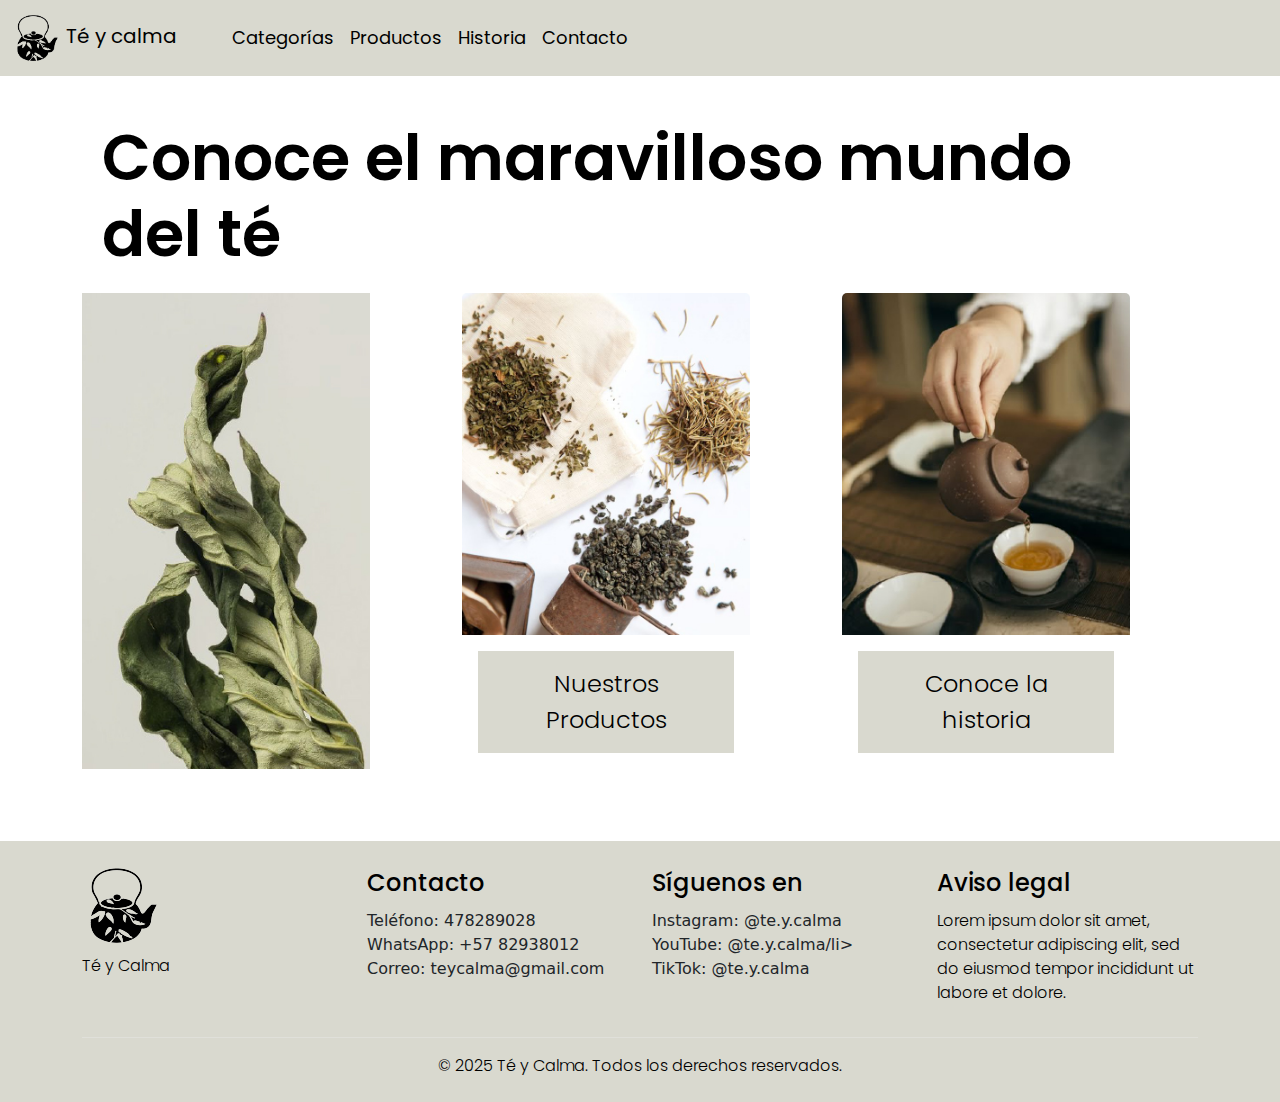
==== index.html @ 10cede85 "cambio de rutas" ====
<!DOCTYPE html>
<html lang="es">

<head>
    <meta charset="UTF-8">
    <meta name="viewport" content="width=device-width, initial-scale=1.0">
    <title>Index té</title>
    <link href="https://cdn.jsdelivr.net/npm/bootstrap@5.3.3/dist/css/bootstrap.min.css" rel="stylesheet"
        integrity="sha384-QWTKZyjpPEjISv5WaRU9OFeRpok6YctnYmDr5pNlyT2bRjXh0JMhjY6hW+ALEwIH" crossorigin="anonymous" />
    <link rel="stylesheet" href="assets/style.css">
</head>

<body>
    <header>
        <nav class="navbar navbar-expand-lg bg-body-tertiary">
            <div class="container-fluid">
                <a class="navbar-brand" href="/index.html">
                    <img class=w-25 src="assets/img/logo-negro.png" alt="logo-tetera-negro">
                    Té y calma
                </a>
                <button class="navbar-toggler" type="button" data-bs-toggle="collapse"
                    data-bs-target="#navbarSupportedContent" aria-controls="navbarSupportedContent"
                    aria-expanded="false" aria-label="Toggle navigation">
                    <span class="navbar-toggler-icon"></span>
                </button>
                <div class="collapse navbar-collapse" id="navbarSupportedContent">
                    <ul class="navbar-nav me-auto mb-2 mb-lg-0">
                        <li class="nav-item">
                            <a class="nav-link active" aria-current="page" href="pages/categorias.html">Categorías</a>
                        </li>
                        <li class="nav-item">
                            <a class="nav-link active" aria-current="page" href="pages/productos.html">Productos</a>
                        </li>
                        <li class="nav-item">
                            <a class="nav-link active" aria-current="page" href="pages/historia.html">Historia</a>
                        </li>
                        <li class="nav-item">
                            <a class="nav-link active" aria-current="page" href="pages/contacto.html">Contacto</a>
                        </li>
                    </ul>
                </div>
            </div>
        </nav>
    </header>

        <main class="container py-4">
            <h1 >Conoce el maravilloso mundo del té</h1>
        
            <div class="row align-items-stretch g-4">
                <!-- Imagen principal -->
                <div class="col-12 col-md-4 d-flex justify-content-left">
                    <div class="w-100" style="max-width: 18rem;">
                        <img class="img-fluid h-100" src="assets/img/foto-te-index-100.jpg" alt="hojas de té" style="object-fit: cover;">
                    </div>
                </div>
        
                <!-- Tarjetas -->
                <div class="col-12 col-md-4 d-flex justify-content-left">
                    <div class="card border-0" style="width: 18rem;">
                        <img class="card-img-top img-fluid" src="assets/img/productos inicio-100.jpg" alt="tipos-de-te">
                        <div class="card-body">
                            <a href="pages/productos.html"> 
                                <button>
                                    Nuestros Productos
                            </button>
                            </a>
                        </div>
                    </div>
                </div>
        
                <div class="col-12 col-md-4 d-flex justify-content-left">
                    <div class="card border-0 " style="width: 18rem;">
                        <img class="card-img-top img-fluid" src="assets/img/historia inicio-100.jpg" alt="historia del té">
                        <div class="card-body">
                            <a href="pages/historia.html">
                                <button>
                                Conoce la historia
                                </button>
                            </a>
                        </div>
                    </div>
                </div>
            </div>
        </main>
        

    <br>
    </br>
    <footer class="bg text-dark py-4">
        <div class="container  text-md-start">
            <div class="row">

                <!-- Logo y Nombre -->
                <div class="col-md-3  text-md-start">
                    <img src="assets/img/logo-negro.png" alt="logo-tetera-negro" class="img-fluid mb-2"
                        style="max-width: 100px;">
                    <p>Té y Calma</p>
                </div>

                <!-- Contacto -->
                <div class="col-md-3">
                    <h4>Contacto</h4>
                    <ul class="list-unstyled">
                        <li>Teléfono: 478289028</li>
                        <li>WhatsApp: +57 82938012</li>
                        <li>Correo: <a href="mailto:teycalma@gmail.com"
                                class="text-dark text-decoration-none">teycalma@gmail.com</a></li>
                    </ul>
                </div>

                <!-- Redes Sociales -->
                <div class="col-md-3">
                    <h4>Síguenos en</h4>
                    <ul class="list-unstyled">
                        <li>Instagram: @te.y.calma</li>
                        <li>YouTube: @te.y.calma/li>
                        <li>TikTok: @te.y.calma </li>
                    </ul>
                </div>

                <!-- Aviso Legal -->
                <div class="col-md-3">
                    <h4>Aviso legal</h4>
                    <p>Lorem ipsum dolor sit amet, consectetur adipiscing elit, sed do eiusmod tempor incididunt ut
                        labore et dolore.</p>
                </div>
            </div>

            <!-- Línea divisoria -->
            <hr class="my-3 border-light">

            <!-- Copyright -->
            <div class="text-center">
                <p class="mb-0">&copy; 2025 Té y Calma. Todos los derechos reservados.</p>
            </div>
        </div>
    </footer>
    


    <script src="https://cdn.jsdelivr.net/npm/bootstrap@5.3.3/dist/js/bootstrap.bundle.min.js"
        integrity="sha384-YvpcrYf0tY3lHB60NNkmXc5s9fDVZLESaAA55NDzOxhy9GkcIdslK1eN7N6jIeHz"
        crossorigin="anonymous"></script>
</body>

</html>
---- assets/style.css ----
@import url('https://fonts.googleapis.com/css2?family=Poppins:ital,wght@0,100;0,200;0,300;0,400;0,500;0,600;0,700;0,800;0,900;1,100;1,200;1,300;1,400;1,500;1,600;1,700;1,800;1,900&family=Roboto:ital,wght@0,100..900;1,100..900&family=Space+Mono:ital,wght@0,400;0,700;1,400;1,700&display=swap');

*{
    padding:0;
    margin: 0;
}


.menu{
    padding:20px;
    margin:auto;

}
.menu ul {
    display:flex;
    justify-content:space-between;
    gap:20px;

    text-decoration:none;
    list-style:none;
    font-family: 'Poppins';
    font-style: normal;
    font-weight: 400;
    font-size: 24px;
    color: #000000;
}
.menu ul li a{
    text-decoration:none;
    color: #000000;
}


h1{
    font-family:"Poppins";
    font-style: normal;
    font-weight: 600;
    font-size: 64px;
    color: #000000;
    padding:20px;
    margin:auto;
    }

h2{
    font-family:"Poppins";
    font-style: normal;
    font-weight: 500;
    font-size: 36px;
    color: #000000;
}

h3{

font-family: 'Poppins';
font-style: normal;
font-weight: 500;
font-size: 20px;
line-height: 30px;
color: #000000;
}

h4{
font-family: 'Poppins';
font-style: normal;
font-weight: 500;
font-size: 24px;
line-height: 36px;

color: #000000;
}


    

p{
    font-family:'Poppins';
    font-style: normal;
    font-weight: 300;
    font-size: 16px;
    line-height: 24px;
    color: #000000;

}

button{
    background-color:#D9D9CF;
    border: none;
    color: black;
    padding: 15px 32px;
    text-align: center;
    text-decoration: none;
    display: inline-block;
    font-family: 'Poppins';
    font-style: normal;
    font-weight: 300;
    font-size: 24px;

}



.texto-contacto{
    font-family: 'Poppins';
    font-style: normal;
    font-weight: 300;
    font-size: 20px;
    line-height: 30px;
    
    color: #000000;

}
.formcontacto{

    
    background-color:#D9D9CF;
    border: none;
    color: black;
    padding: 15px 32px;
    text-align: left;
    text-decoration: none;
    display: inline-block;
    font-family: 'Poppins';
    font-style: normal;
    font-weight: 300;
    font-size: 24px;

}

.boton-enviar{
    background-color:#D9D9CF;
    border: none;
    color: black;
    padding: 15px 32px;
    text-align: left;
    text-decoration: none;
    display: inline-block;
    font-family: 'Poppins';
    font-style: normal;
    font-weight: 300;
    font-size: 24px;
}
.categoria{
    display:grid;
    grid-template-columns:1fr 1fr;
    margin:auto;
    padding:20px;
}


.card-descripcion {
    padding:40px;
    margin:auto;
    display:flex;
    flex-direction: column;
    justify-content: space-between;
}
.text-categoria{
    margin-top:10px;}

.navbar {
    background-color:#D9D9CF !important;
    text-decoration:none;
    list-style:none;
    font-family: 'Poppins';
    font-style: normal;
    font-weight: 400;
    font-size: 18px;
    color: #000000;

}

.container-categoria{
    margin:auto;
    padding:20px;
    display:grid;
    grid-template-columns:1fr 1fr;
    gap:20px;

}
@media (max-width: 500px) {
    .container-categoria {
    grid-template-columns: 1fr;
    }
}


.container-producto{
    margin:auto;
    padding:20px;
    display:grid;
    grid-template-columns:1fr 1fr 1fr;
    gap:20px;

}
@media (max-width: 600px) {
    .container-producto {
    grid-template-columns: 1fr;
    }
}

@media (min-width:600px)and(max-width: 950px) {
    .container-producto {
    grid-template-columns: 1fr 1fr;
    }
}

footer{
    background-color:#D9D9CF;}

.container-historia{
    padding:20px;
    margin: auto;
}

@media (max-width: 500px) {
    .descubre {
    grid-template-columns: 1fr;
    }
}
.principal{
    display:grid;
    grid-template-columns: 1fr 1fr;
}
@media (max-width: 500px) {
    .principal {
    grid-template-columns: 1fr;
    }
}
html, body {
    overflow-x: hidden;
}
.contacto{
    padding: 10px;
    margin: auto;
}
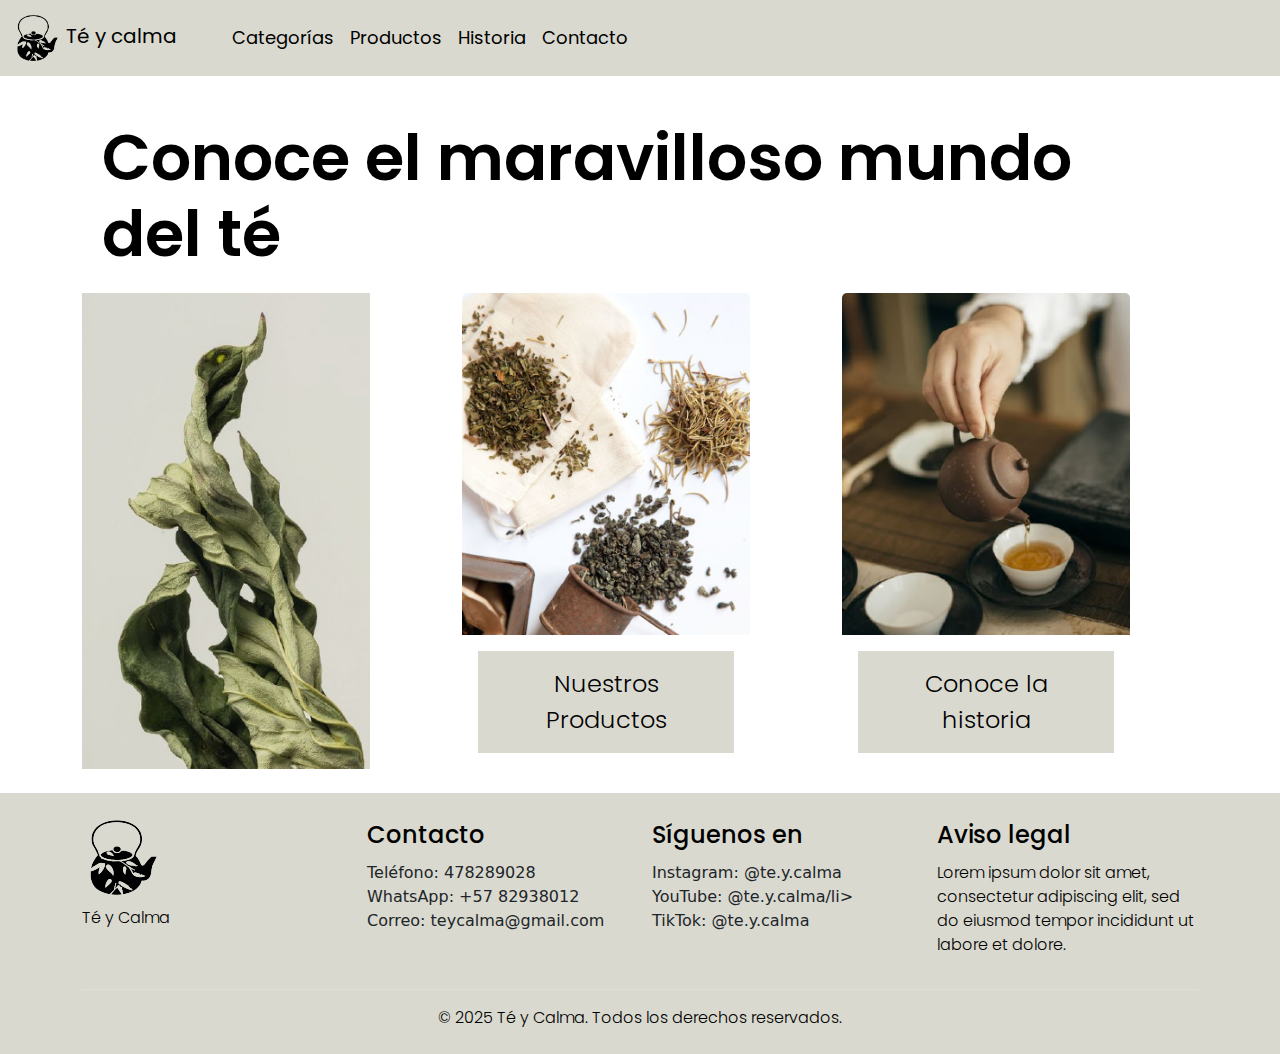
==== commit e57720c1: "tabulado" ====
--- a/index.html
+++ b/index.html
@@ -14,7 +14,7 @@
     <header>
         <nav class="navbar navbar-expand-lg bg-body-tertiary">
             <div class="container-fluid">
-                <a class="navbar-brand" href="/index.html">
+                <a class="navbar-brand" href="index.html">
                     <img class=w-25 src="assets/img/logo-negro.png" alt="logo-tetera-negro">
                     Té y calma
                 </a>
@@ -43,49 +43,49 @@
         </nav>
     </header>
 
-        <main class="container py-4">
-            <h1 >Conoce el maravilloso mundo del té</h1>
-        
-            <div class="row align-items-stretch g-4">
-                <!-- Imagen principal -->
-                <div class="col-12 col-md-4 d-flex justify-content-left">
-                    <div class="w-100" style="max-width: 18rem;">
-                        <img class="img-fluid h-100" src="assets/img/foto-te-index-100.jpg" alt="hojas de té" style="object-fit: cover;">
-                    </div>
+    <main class="container py-4">
+        <h1>Conoce el maravilloso mundo del té</h1>
+
+        <div class="row align-items-stretch g-4">
+            <!-- Imagen principal -->
+            <div class="col-12 col-md-4 d-flex justify-content-left">
+                <div class="w-100" style="max-width: 18rem;">
+                    <img class="img-fluid h-100" src="assets/img/foto-te-index-100.jpg" alt="hojas de té"
+                        style="object-fit: cover;">
                 </div>
-        
-                <!-- Tarjetas -->
-                <div class="col-12 col-md-4 d-flex justify-content-left">
-                    <div class="card border-0" style="width: 18rem;">
-                        <img class="card-img-top img-fluid" src="assets/img/productos inicio-100.jpg" alt="tipos-de-te">
-                        <div class="card-body">
-                            <a href="pages/productos.html"> 
-                                <button>
-                                    Nuestros Productos
+            </div>
+
+            <!-- Tarjetas -->
+            <div class="col-12 col-md-4 d-flex justify-content-left">
+                <div class="card border-0" style="width: 18rem;">
+                    <img class="card-img-top img-fluid" src="assets/img/productos inicio-100.jpg" alt="tipos-de-te">
+                    <div class="card-body">
+                        <a href="pages/productos.html">
+                            <button>
+                                Nuestros Productos
                             </button>
-                            </a>
-                        </div>
-                    </div>
-                </div>
-        
-                <div class="col-12 col-md-4 d-flex justify-content-left">
-                    <div class="card border-0 " style="width: 18rem;">
-                        <img class="card-img-top img-fluid" src="assets/img/historia inicio-100.jpg" alt="historia del té">
-                        <div class="card-body">
-                            <a href="pages/historia.html">
-                                <button>
-                                Conoce la historia
-                                </button>
-                            </a>
-                        </div>
+                        </a>
                     </div>
                 </div>
             </div>
-        </main>
-        
 
-    <br>
-    </br>
+            <div class="col-12 col-md-4 d-flex justify-content-left">
+                <div class="card border-0 " style="width: 18rem;">
+                    <img class="card-img-top img-fluid" src="assets/img/historia inicio-100.jpg" alt="historia del té">
+                    <div class="card-body">
+                        <a href="pages/historia.html">
+                            <button>
+                                Conoce la historia
+                            </button>
+                        </a>
+                    </div>
+                </div>
+            </div>
+        </div>
+    </main>
+
+
+
     <footer class="bg text-dark py-4">
         <div class="container  text-md-start">
             <div class="row">
@@ -135,7 +135,7 @@
             </div>
         </div>
     </footer>
-    
+
 
 
     <script src="https://cdn.jsdelivr.net/npm/bootstrap@5.3.3/dist/js/bootstrap.bundle.min.js"
--- a/assets/style.css
+++ b/assets/style.css
@@ -1,79 +1,80 @@
-
 @import url('https://fonts.googleapis.com/css2?family=Poppins:ital,wght@0,100;0,200;0,300;0,400;0,500;0,600;0,700;0,800;0,900;1,100;1,200;1,300;1,400;1,500;1,600;1,700;1,800;1,900&family=Roboto:ital,wght@0,100..900;1,100..900&family=Space+Mono:ital,wght@0,400;0,700;1,400;1,700&display=swap');
 
-*{
-    padding:0;
+* {
+    padding: 0;
     margin: 0;
 }
 
 
-.menu{
-    padding:20px;
-    margin:auto;
-
-}
+.menu {
+    padding: 20px;
+    margin: auto;
+
+}
+
 .menu ul {
-    display:flex;
-    justify-content:space-between;
-    gap:20px;
-
-    text-decoration:none;
-    list-style:none;
+    display: flex;
+    justify-content: space-between;
+    gap: 20px;
+
+    text-decoration: none;
+    list-style: none;
     font-family: 'Poppins';
     font-style: normal;
     font-weight: 400;
     font-size: 24px;
     color: #000000;
 }
-.menu ul li a{
-    text-decoration:none;
-    color: #000000;
-}
-
-
-h1{
-    font-family:"Poppins";
+
+.menu ul li a {
+    text-decoration: none;
+    color: #000000;
+}
+
+
+h1 {
+    font-family: "Poppins";
     font-style: normal;
     font-weight: 600;
     font-size: 64px;
     color: #000000;
-    padding:20px;
-    margin:auto;
-    }
-
-h2{
-    font-family:"Poppins";
+    padding: 20px;
+    margin: auto;
+}
+
+h2 {
+    font-family: "Poppins";
     font-style: normal;
     font-weight: 500;
     font-size: 36px;
     color: #000000;
 }
 
-h3{
-
-font-family: 'Poppins';
-font-style: normal;
-font-weight: 500;
-font-size: 20px;
-line-height: 30px;
-color: #000000;
-}
-
-h4{
-font-family: 'Poppins';
-font-style: normal;
-font-weight: 500;
-font-size: 24px;
-line-height: 36px;
-
-color: #000000;
-}
-
-
-    
-
-p{
-    font-family:'Poppins';
+h3 {
+
+    font-family: 'Poppins';
+    font-style: normal;
+    font-weight: 500;
+    font-size: 20px;
+    line-height: 30px;
+    color: #000000;
+}
+
+h4 {
+    font-family: 'Poppins';
+    font-style: normal;
+    font-weight: 500;
+    font-size: 24px;
+    line-height: 36px;
+
+    color: #000000;
+}
+
+
+
+
+p {
+    font-family: 'Poppins';
     font-style: normal;
     font-weight: 300;
     font-size: 16px;
@@ -82,8 +83,8 @@
 
 }
 
-button{
-    background-color:#D9D9CF;
+button {
+    background-color: #D9D9CF;
     border: none;
     color: black;
     padding: 15px 32px;
@@ -99,20 +100,21 @@
 
 
 
-.texto-contacto{
+.texto-contacto {
     font-family: 'Poppins';
     font-style: normal;
     font-weight: 300;
     font-size: 20px;
     line-height: 30px;
-    
-    color: #000000;
-
-}
-.formcontacto{
-
-    
-    background-color:#D9D9CF;
+
+    color: #000000;
+
+}
+
+.formcontacto {
+
+
+    background-color: #D9D9CF;
     border: none;
     color: black;
     padding: 15px 32px;
@@ -126,8 +128,8 @@
 
 }
 
-.boton-enviar{
-    background-color:#D9D9CF;
+.boton-enviar {
+    background-color: #D9D9CF;
     border: none;
     color: black;
     padding: 15px 32px;
@@ -139,28 +141,31 @@
     font-weight: 300;
     font-size: 24px;
 }
-.categoria{
-    display:grid;
-    grid-template-columns:1fr 1fr;
-    margin:auto;
-    padding:20px;
+
+.categoria {
+    display: grid;
+    grid-template-columns: 1fr 1fr;
+    margin: auto;
+    padding: 20px;
 }
 
 
 .card-descripcion {
-    padding:40px;
-    margin:auto;
-    display:flex;
+    padding: 40px;
+    margin: auto;
+    display: flex;
     flex-direction: column;
     justify-content: space-between;
 }
-.text-categoria{
-    margin-top:10px;}
+
+.text-categoria {
+    margin-top: 10px;
+}
 
 .navbar {
-    background-color:#D9D9CF !important;
-    text-decoration:none;
-    list-style:none;
+    background-color: #D9D9CF !important;
+    text-decoration: none;
+    list-style: none;
     font-family: 'Poppins';
     font-style: normal;
     font-weight: 400;
@@ -169,68 +174,75 @@
 
 }
 
-.container-categoria{
-    margin:auto;
-    padding:20px;
-    display:grid;
-    grid-template-columns:1fr 1fr;
-    gap:20px;
-
-}
+.container-categoria {
+    margin: auto;
+    padding: 20px;
+    display: grid;
+    grid-template-columns: 1fr 1fr;
+    gap: 20px;
+
+}
+
 @media (max-width: 500px) {
     .container-categoria {
-    grid-template-columns: 1fr;
-    }
-}
-
-
-.container-producto{
-    margin:auto;
-    padding:20px;
-    display:grid;
-    grid-template-columns:1fr 1fr 1fr;
-    gap:20px;
-
-}
+        grid-template-columns: 1fr;
+    }
+}
+
+
+.container-producto {
+    margin: auto;
+    padding: 20px;
+    display: grid;
+    grid-template-columns: 1fr 1fr 1fr;
+    gap: 20px;
+
+}
+
 @media (max-width: 600px) {
     .container-producto {
-    grid-template-columns: 1fr;
+        grid-template-columns: 1fr;
     }
 }
 
 @media (min-width:600px)and(max-width: 950px) {
     .container-producto {
-    grid-template-columns: 1fr 1fr;
-    }
-}
-
-footer{
-    background-color:#D9D9CF;}
-
-.container-historia{
-    padding:20px;
+        grid-template-columns: 1fr 1fr;
+    }
+}
+
+footer {
+    background-color: #D9D9CF;
+}
+
+.container-historia {
+    padding: 20px;
     margin: auto;
 }
 
 @media (max-width: 500px) {
     .descubre {
-    grid-template-columns: 1fr;
-    }
-}
-.principal{
-    display:grid;
+        grid-template-columns: 1fr;
+    }
+}
+
+.principal {
+    display: grid;
     grid-template-columns: 1fr 1fr;
 }
+
 @media (max-width: 500px) {
     .principal {
-    grid-template-columns: 1fr;
-    }
-}
-html, body {
+        grid-template-columns: 1fr;
+    }
+}
+
+html,
+body {
     overflow-x: hidden;
 }
-.contacto{
+
+.contacto {
     padding: 10px;
     margin: auto;
-}
-
+}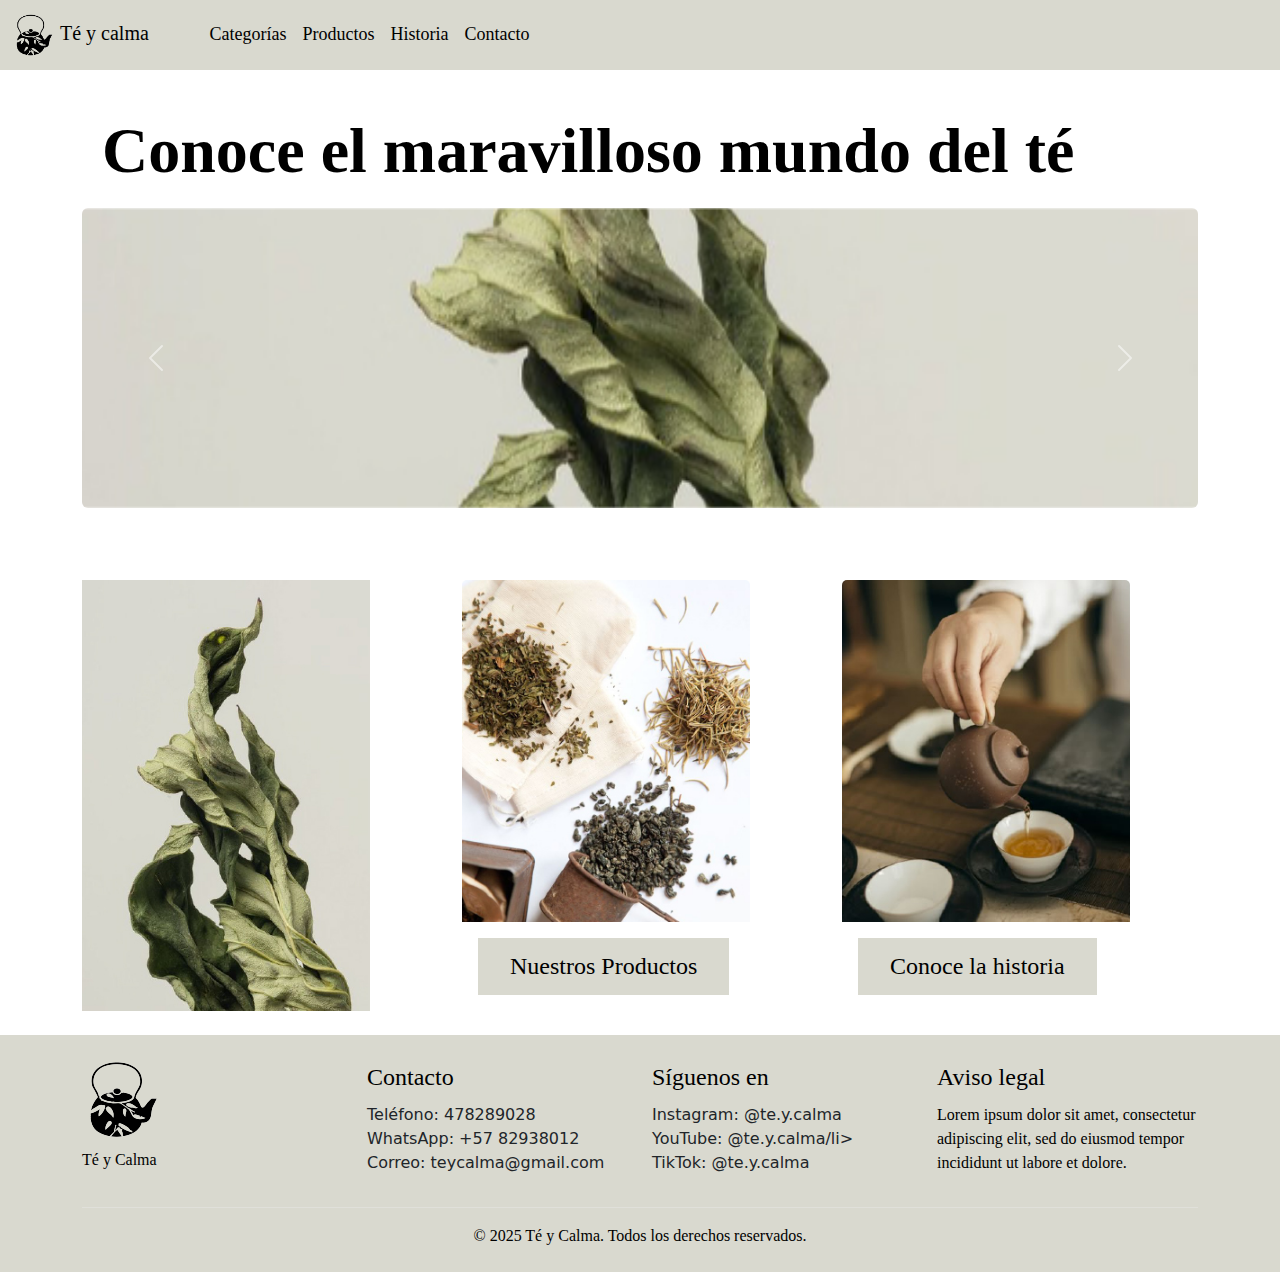
==== commit e7c1651c: "Nuevo slider en principal y nuevas cards" ====
--- a/index.html
+++ b/index.html
@@ -12,6 +12,7 @@
 
 <body>
     <header>
+        <!--Aquí empieza el menu -->
         <nav class="navbar navbar-expand-lg bg-body-tertiary">
             <div class="container-fluid">
                 <a class="navbar-brand" href="index.html">
@@ -41,12 +42,40 @@
                 </div>
             </div>
         </nav>
+        <!--Aquí termina el menu -->
     </header>
 
     <main class="container py-4">
         <h1>Conoce el maravilloso mundo del té</h1>
 
         <div class="row align-items-stretch g-4">
+
+        <!-- CARRUSEL -->
+    <!-- CARRUSEL (SMALL HEIGHT) -->
+<div id="carouselTe" class="carousel slide mb-5" data-bs-ride="carousel" style="max-height: 300px; overflow: hidden;">
+    <div class="carousel-inner rounded">
+      <div class="carousel-item active">
+        <img src="assets/img/foto-te-index-100.jpg" class="d-block w-100" alt="Hojas de té"
+          style="height: 300px; object-fit: cover;">
+      </div>
+      <div class="carousel-item">
+        <img src="assets/img/productos inicio-100.jpg" class="d-block w-100" alt="Productos de té"
+          style="height: 300px; object-fit: cover;">
+      </div>
+      <div class="carousel-item">
+        <img src="assets/img/historia inicio-100.jpg" class="d-block w-100" alt="Historia del té"
+          style="height: 300px; object-fit: cover;">
+      </div>
+    </div>
+    <button class="carousel-control-prev" type="button" data-bs-target="#carouselTe" data-bs-slide="prev">
+      <span class="carousel-control-prev-icon"></span>
+    </button>
+    <button class="carousel-control-next" type="button" data-bs-target="#carouselTe" data-bs-slide="next">
+      <span class="carousel-control-next-icon"></span>
+    </button>
+  </div>
+  
+
             <!-- Imagen principal -->
             <div class="col-12 col-md-4 d-flex justify-content-left">
                 <div class="w-100" style="max-width: 18rem;">
--- a/assets/style.css
+++ b/assets/style.css
@@ -1,248 +1,230 @@
-@import url('https://fonts.googleapis.com/css2?family=Poppins:ital,wght@0,100;0,200;0,300;0,400;0,500;0,600;0,700;0,800;0,900;1,100;1,200;1,300;1,400;1,500;1,600;1,700;1,800;1,900&family=Roboto:ital,wght@0,100..900;1,100..900&family=Space+Mono:ital,wght@0,400;0,700;1,400;1,700&display=swap');
+@keyframes fadeIn {
+  from {
+    opacity: 0;
+    transform: translateY(10px);
+  }
+  to {
+    opacity: 1;
+    transform: translateY(0);
+  }
+}
+@keyframes pop {
+  0% {
+    transform: scale(1);
+  }
+  50% {
+    transform: scale(1.05);
+  }
+  100% {
+    transform: scale(1);
+  }
+}
+button,
+.boton-enviar {
+  background-color: #D9D9CF;
+  border: none;
+  color: black;
+  padding: 15px 32px;
+  font-family: "Poppins";
+  font-weight: 300;
+  font-size: 24px;
+  cursor: pointer;
+  transition: all 0.3s ease;
+}
+button:hover,
+.boton-enviar:hover {
+  background-color: #c1c1b2;
+  animation: pop 0.3s ease-in-out;
+}
+button:active,
+.boton-enviar:active {
+  transform: scale(0.98);
+}
 
 * {
-    padding: 0;
-    margin: 0;
-}
-
-
-.menu {
-    padding: 20px;
-    margin: auto;
-
-}
-
-.menu ul {
-    display: flex;
-    justify-content: space-between;
-    gap: 20px;
-
-    text-decoration: none;
-    list-style: none;
-    font-family: 'Poppins';
-    font-style: normal;
-    font-weight: 400;
-    font-size: 24px;
-    color: #000000;
-}
-
-.menu ul li a {
-    text-decoration: none;
-    color: #000000;
-}
-
+  padding: 0;
+  margin: 0;
+}
 
 h1 {
-    font-family: "Poppins";
-    font-style: normal;
-    font-weight: 600;
-    font-size: 64px;
-    color: #000000;
-    padding: 20px;
-    margin: auto;
+  font-family: "Poppins";
+  font-style: normal;
+  font-weight: 600;
+  font-size: 64px;
+  line-height: normal;
+  color: #000;
+  padding: 20px;
+  margin: auto;
 }
 
 h2 {
-    font-family: "Poppins";
-    font-style: normal;
-    font-weight: 500;
-    font-size: 36px;
-    color: #000000;
+  font-family: "Poppins";
+  font-style: normal;
+  font-weight: 500;
+  font-size: 36px;
+  line-height: normal;
+  color: #000;
 }
 
 h3 {
-
-    font-family: 'Poppins';
-    font-style: normal;
-    font-weight: 500;
-    font-size: 20px;
-    line-height: 30px;
-    color: #000000;
+  font-family: "Poppins";
+  font-style: normal;
+  font-weight: 500;
+  font-size: 20px;
+  line-height: 30px;
+  color: #000;
 }
 
 h4 {
-    font-family: 'Poppins';
-    font-style: normal;
-    font-weight: 500;
-    font-size: 24px;
-    line-height: 36px;
-
-    color: #000000;
-}
-
-
-
+  font-family: "Poppins";
+  font-style: normal;
+  font-weight: 500;
+  font-size: 24px;
+  line-height: 36px;
+  color: #000;
+}
 
 p {
-    font-family: 'Poppins';
-    font-style: normal;
-    font-weight: 300;
-    font-size: 16px;
-    line-height: 24px;
-    color: #000000;
-
+  font-family: "Poppins";
+  font-style: normal;
+  font-weight: 300;
+  font-size: 16px;
+  line-height: 24px;
+  color: #000;
 }
 
 button {
-    background-color: #D9D9CF;
-    border: none;
-    color: black;
-    padding: 15px 32px;
-    text-align: center;
-    text-decoration: none;
-    display: inline-block;
-    font-family: 'Poppins';
-    font-style: normal;
-    font-weight: 300;
-    font-size: 24px;
-
-}
-
-
+  background-color: #D9D9CF;
+  border: none;
+  color: black;
+  padding: 15px 32px;
+  text-align: center;
+  text-decoration: none;
+  display: inline-block;
+  font-family: "Poppins";
+  font-style: normal;
+  font-weight: 300;
+  font-size: 24px;
+  line-height: normal;
+  color: #000;
+}
+button.boton-enviar {
+  text-align: left;
+}
 
 .texto-contacto {
-    font-family: 'Poppins';
-    font-style: normal;
-    font-weight: 300;
-    font-size: 20px;
-    line-height: 30px;
-
-    color: #000000;
-
+  font-family: "Poppins";
+  font-style: normal;
+  font-weight: 300;
+  font-size: 20px;
+  line-height: 30px;
+  color: #000;
 }
 
 .formcontacto {
-
-
-    background-color: #D9D9CF;
-    border: none;
-    color: black;
-    padding: 15px 32px;
-    text-align: left;
-    text-decoration: none;
-    display: inline-block;
-    font-family: 'Poppins';
-    font-style: normal;
-    font-weight: 300;
-    font-size: 24px;
-
-}
-
-.boton-enviar {
-    background-color: #D9D9CF;
-    border: none;
-    color: black;
-    padding: 15px 32px;
-    text-align: left;
-    text-decoration: none;
-    display: inline-block;
-    font-family: 'Poppins';
-    font-style: normal;
-    font-weight: 300;
-    font-size: 24px;
+  background-color: #D9D9CF;
+  border: none;
+  color: black;
+  padding: 15px 32px;
+  text-align: left;
+  text-decoration: none;
+  display: inline-block;
+  font-family: "Poppins";
+  font-style: normal;
+  font-weight: 300;
+  font-size: 24px;
+  line-height: normal;
+  color: #000;
 }
 
 .categoria {
-    display: grid;
+  display: grid;
+  grid-template-columns: 1fr 1fr;
+  margin: auto;
+  padding: 20px;
+}
+
+.card-descripcion {
+  padding: 40px;
+  margin: auto;
+  display: flex;
+  flex-direction: column;
+  justify-content: space-between;
+}
+
+.text-categoria {
+  margin-top: 10px;
+}
+
+.navbar {
+  background-color: #D9D9CF !important;
+  text-decoration: none;
+  list-style: none;
+  font-family: "Poppins";
+  font-style: normal;
+  font-weight: 400;
+  font-size: 18px;
+  line-height: normal;
+  color: #000;
+}
+
+.container-categoria {
+  margin: auto;
+  padding: 20px;
+  display: grid;
+  grid-template-columns: 1fr 1fr;
+  gap: 20px;
+}
+@media (max-width: 500px) {
+  .container-categoria {
+    grid-template-columns: 1fr;
+  }
+}
+
+.container-producto {
+  margin: auto;
+  padding: 20px;
+  display: grid;
+  grid-template-columns: 1fr 1fr 1fr;
+  gap: 20px;
+}
+@media (max-width: 600px) {
+  .container-producto {
+    grid-template-columns: 1fr;
+  }
+}
+@media (min-width: 600px) and (max-width: 950px) {
+  .container-producto {
     grid-template-columns: 1fr 1fr;
-    margin: auto;
-    padding: 20px;
-}
-
-
-.card-descripcion {
-    padding: 40px;
-    margin: auto;
-    display: flex;
-    flex-direction: column;
-    justify-content: space-between;
-}
-
-.text-categoria {
-    margin-top: 10px;
-}
-
-.navbar {
-    background-color: #D9D9CF !important;
-    text-decoration: none;
-    list-style: none;
-    font-family: 'Poppins';
-    font-style: normal;
-    font-weight: 400;
-    font-size: 18px;
-    color: #000000;
-
-}
-
-.container-categoria {
-    margin: auto;
-    padding: 20px;
-    display: grid;
-    grid-template-columns: 1fr 1fr;
-    gap: 20px;
-
+  }
+}
+
+footer {
+  background-color: #D9D9CF;
+}
+
+.container-historia {
+  padding: 20px;
+  margin: auto;
 }
 
 @media (max-width: 500px) {
-    .container-categoria {
-        grid-template-columns: 1fr;
-    }
-}
-
-
-.container-producto {
-    margin: auto;
-    padding: 20px;
-    display: grid;
-    grid-template-columns: 1fr 1fr 1fr;
-    gap: 20px;
-
-}
-
-@media (max-width: 600px) {
-    .container-producto {
-        grid-template-columns: 1fr;
-    }
-}
-
-@media (min-width:600px)and(max-width: 950px) {
-    .container-producto {
-        grid-template-columns: 1fr 1fr;
-    }
-}
-
-footer {
-    background-color: #D9D9CF;
-}
-
-.container-historia {
-    padding: 20px;
-    margin: auto;
-}
-
+  .descubre {
+    grid-template-columns: 1fr;
+  }
+}
+
+.principal {
+  display: grid;
+  grid-template-columns: 1fr 1fr;
+}
 @media (max-width: 500px) {
-    .descubre {
-        grid-template-columns: 1fr;
-    }
-}
-
-.principal {
-    display: grid;
-    grid-template-columns: 1fr 1fr;
-}
-
-@media (max-width: 500px) {
-    .principal {
-        grid-template-columns: 1fr;
-    }
-}
-
-html,
-body {
-    overflow-x: hidden;
+  .principal {
+    grid-template-columns: 1fr;
+  }
 }
 
 .contacto {
-    padding: 10px;
-    margin: auto;
-}+  padding: 10px;
+  margin: auto;
+}/*# sourceMappingURL=style.css.map */